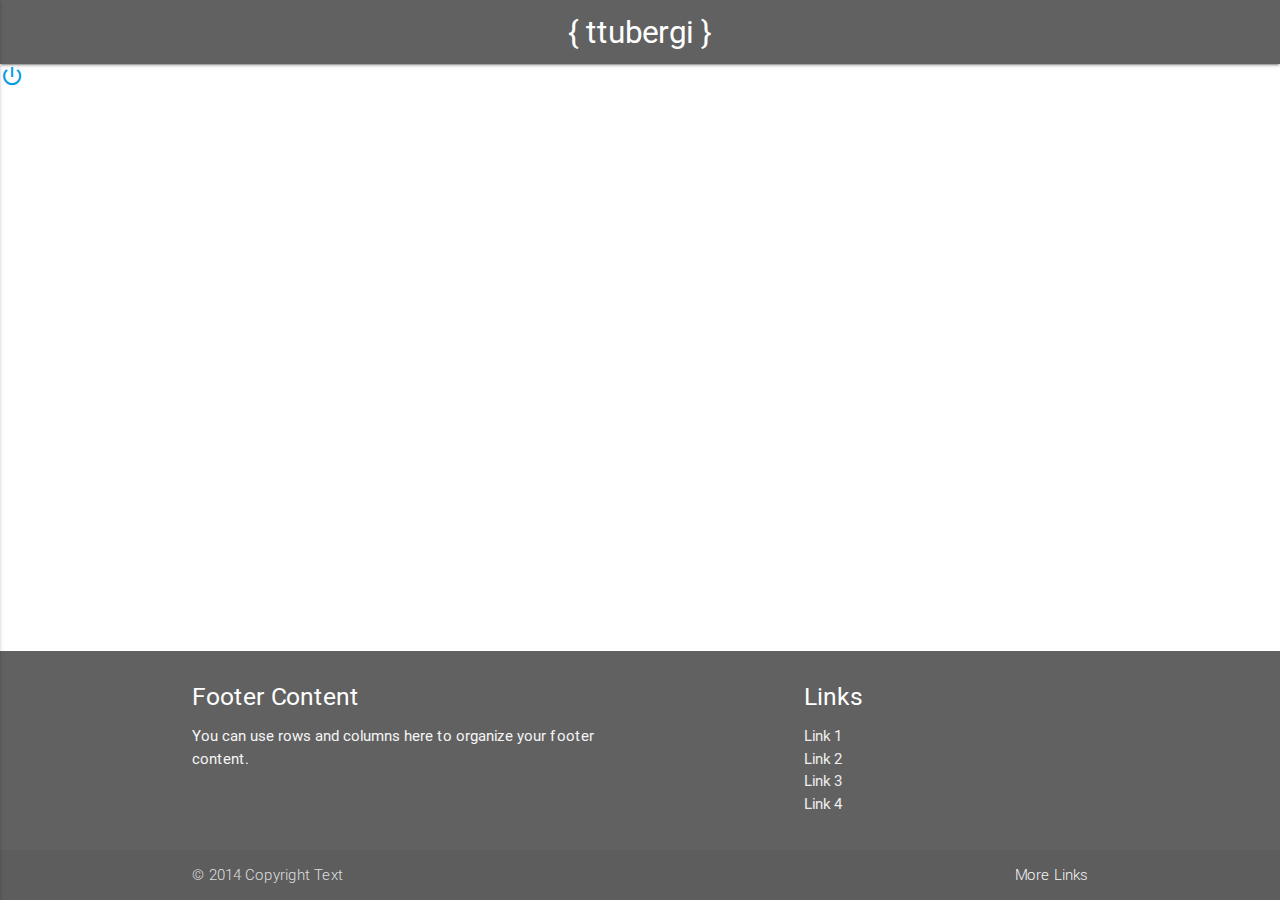
==== public/chart.html @ 9afe58a8 "20170413_index_01" ====
<!DOCTYPE html>
<html>
<head>
    <title>{ ttubergi }</title>
    <!-- update the version number as needed -->
    <script defer src="/__/firebase/3.7.6/firebase-app.js"></script>
    <!-- include only the Firebase features as you need -->
    <script defer src="/__/firebase/3.7.6/firebase-auth.js"></script>
    <script defer src="/__/firebase/3.7.6/firebase-database.js"></script>
    <script defer src="/__/firebase/3.7.6/firebase-messaging.js"></script>
    <script defer src="/__/firebase/3.7.6/firebase-storage.js"></script>
    <!-- initialize the SDK after all desired features are loaded -->
    <script defer src="/__/firebase/init.js"></script>
    <!--Import Google Icon Font-->
    <link href="https://fonts.googleapis.com/icon?family=Material+Icons" rel="stylesheet">
    <!--Import materialize.css-->
    <link type="text/css" rel="stylesheet" href="css/materialize.min.css" media="screen,projection"/>
    <link type="text/css" rel="stylesheet" href="css/style.css" />

    <!--Let browser know website is optimized for mobile-->
    <meta name="viewport" content="width=device-width, initial-scale=1.0"/>
</head>
<body>
<!--Import jQuery before materialize.js-->
<script type="text/javascript" src="https://code.jquery.com/jquery-2.1.1.min.js"></script>
<script type="text/javascript" src="js/materialize.min.js"></script>
<script type="text/javascript" src="js/script.js"></script>
<!-- firebase web API -->
<script src="https://www.gstatic.com/firebasejs/3.7.6/firebase.js"></script>
<script>
    var auth, database, userInfo;
    // Initialize Firebase
    var config = {
        apiKey: "AIzaSyCMYX40SBjENBa01ZYU9DpzY6qqY75Kxog",
        authDomain: "web-demo-30175.firebaseapp.com",
        databaseURL: "https://web-demo-30175.firebaseio.com",
        projectId: "web-demo-30175",
        storageBucket: "web-demo-30175.appspot.com",
        messagingSenderId: "327051105477"
    };
    firebase.initializeApp(config);
    auth = firebase.auth();
    database = firebase.database();


    var authProvider = new firebase.auth.GoogleAuthProvider();

    auth.onAuthStateChanged(function(user) {
        if ( user ) {
            // 인증 성공부
            $('#userName').text(user.displayName);
            $('#userEmail').text(user.email);
            $('#userPhoto').attr('src', user.photoURL);

            userInfo = user;
        } else {
            // 인증 실패부
            auth.signInWithPopup(authProvider);
        }
    });

    function getChart() {

    }

    function getUser() {

    }

    function getStudy() {

    }

    function getFeedback() {

    }

</script>

<header>
    <!-- Navigation Section -->
    <nav>
        <div class="nav-wrapper grey darken-2">
            <a href="/" class="brand-logo center">{ ttubergi }</a>
        </div>
    </nav>
    <ul id="slide-out" class="side-nav grey darken-2">
        <li><div class="userView">
            <div class="background teal">
                <img src="">
            </div>
            <img id="userPhoto" class="circle" src=""></a>
            <span id="userName" class="white-text name"></span></a>
            <span id="userEmail" class="white-text email"></span></a>
        </div>
        </li>
        <li><a href="/chart.html" class="white-text"><i class="material-icons">insert_chart</i>Chart</a></li>
        <li><a href="/user.html" class="white-text"><i class="material-icons">perm_identity</i>User</a></li>
        <li><a href="/study.html" class="white-text"><i class="material-icons">code</i>Study</a></li>
        <li><a href="/feedback.html" class="white-text"><i class="material-icons">email</i>Feedback</a></li>
        <li><a href="/place.html" class="white-text"><i class="material-icons">room</i>Study Place</a></li>
    </ul>
    <a href="#" data-activates="slide-out" class="button-collapse"><i class="material-icons">power_settings_new</i></a>
</header>
<main>


</main>
<footer class="page-footer grey darken-2">
    <div class="container">
        <div class="row">
            <div class="col l6 s12">
                <h5 class="white-text">Footer Content</h5>
                <p class="grey-text text-lighten-4">You can use rows and columns here to organize your footer
                    content.</p>
            </div>
            <div class="col l4 offset-l2 s12">
                <h5 class="white-text">Links</h5>
                <ul>
                    <li><a class="grey-text text-lighten-3" href="#!">Link 1</a></li>
                    <li><a class="grey-text text-lighten-3" href="#!">Link 2</a></li>
                    <li><a class="grey-text text-lighten-3" href="#!">Link 3</a></li>
                    <li><a class="grey-text text-lighten-3" href="#!">Link 4</a></li>
                </ul>
            </div>
        </div>
    </div>
    <div class="footer-copyright">
        <div class="container">
            © 2014 Copyright Text
            <a class="grey-text text-lighten-4 right" href="#!">More Links</a>
        </div>
    </div>
</footer>
</body>

</html>
---- public/css/style.css ----
body {
    display: flex;;
    min-height: 100vh;
    flex-direction: column;
}

main {
    flex: 1 0 auto;
}
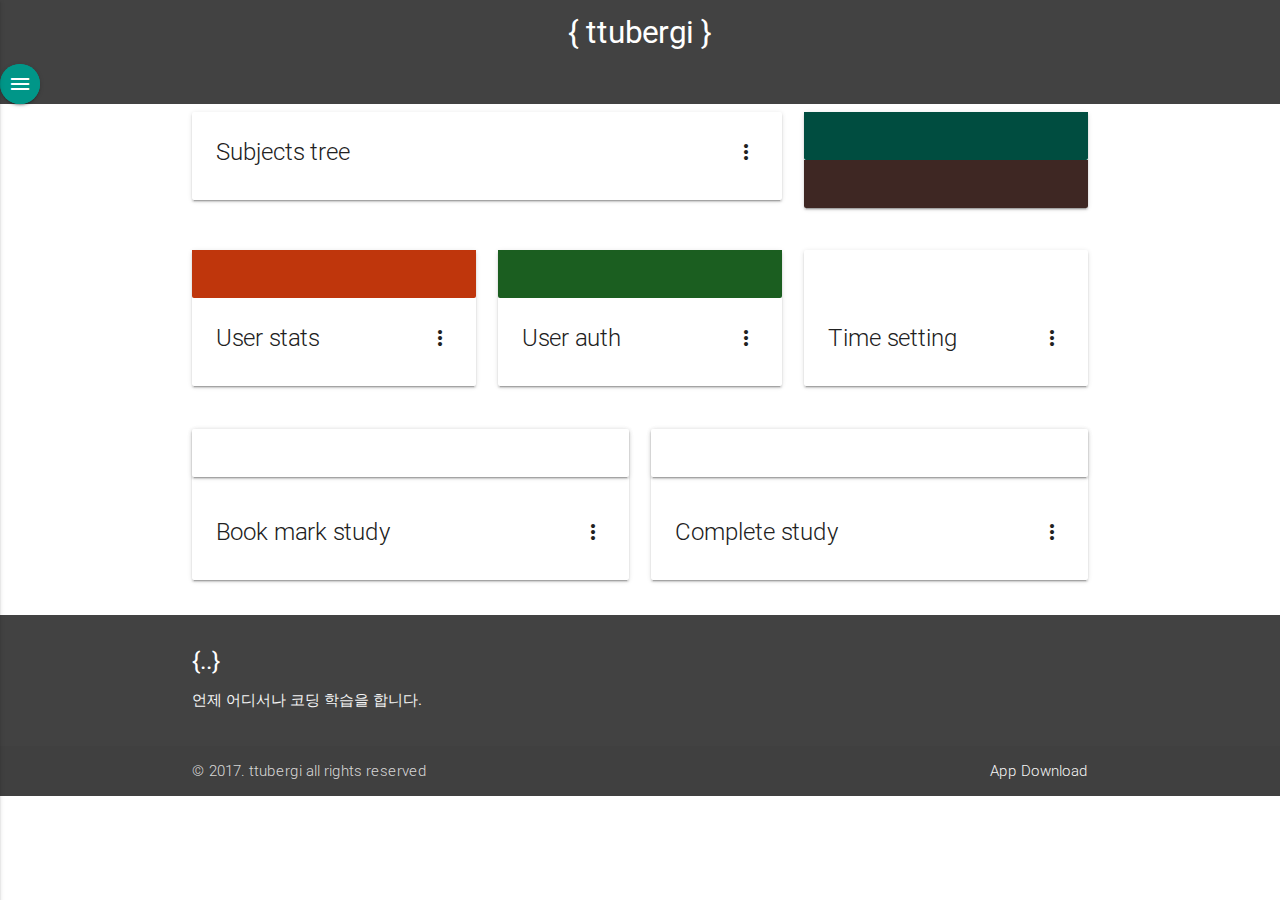
==== commit b7ff22c2: "published complete" ====
--- a/public/chart.html
+++ b/public/chart.html
@@ -14,8 +14,9 @@
     <!--Import Google Icon Font-->
     <link href="https://fonts.googleapis.com/icon?family=Material+Icons" rel="stylesheet">
     <!--Import materialize.css-->
-    <link type="text/css" rel="stylesheet" href="css/materialize.min.css" media="screen,projection"/>
-    <link type="text/css" rel="stylesheet" href="css/style.css" />
+    <link type="text/css" rel="stylesheet" href="./css/materialize.min.css" media="screen,projection"/>
+    <link type="text/css" rel="stylesheet" href="./css/style.css" />
+    <link type="text/css" rel="stylesheet" href="./css/subject.css" />
 
     <!--Let browser know website is optimized for mobile-->
     <meta name="viewport" content="width=device-width, initial-scale=1.0"/>
@@ -23,8 +24,8 @@
 <body>
 <!--Import jQuery before materialize.js-->
 <script type="text/javascript" src="https://code.jquery.com/jquery-2.1.1.min.js"></script>
-<script type="text/javascript" src="js/materialize.min.js"></script>
-<script type="text/javascript" src="js/script.js"></script>
+<script type="text/javascript" src="./js/materialize.min.js"></script>
+<script type="text/javascript" src="./js/script.js"></script>
 <!-- firebase web API -->
 <script src="https://www.gstatic.com/firebasejs/3.7.6/firebase.js"></script>
 <script>
@@ -58,33 +59,16 @@
             auth.signInWithPopup(authProvider);
         }
     });
-
-    function getChart() {
-
-    }
-
-    function getUser() {
-
-    }
-
-    function getStudy() {
-
-    }
-
-    function getFeedback() {
-
-    }
-
 </script>
 
 <header>
     <!-- Navigation Section -->
     <nav>
-        <div class="nav-wrapper grey darken-2">
+        <div class="nav-wrapper grey darken-3">
             <a href="/" class="brand-logo center">{ ttubergi }</a>
         </div>
     </nav>
-    <ul id="slide-out" class="side-nav grey darken-2">
+    <ul id="slide-out" class="side-nav grey darken-3">
         <li><div class="userView">
             <div class="background teal">
                 <img src="">
@@ -95,40 +79,130 @@
         </div>
         </li>
         <li><a href="/chart.html" class="white-text"><i class="material-icons">insert_chart</i>Chart</a></li>
-        <li><a href="/user.html" class="white-text"><i class="material-icons">perm_identity</i>User</a></li>
-        <li><a href="/study.html" class="white-text"><i class="material-icons">code</i>Study</a></li>
         <li><a href="/feedback.html" class="white-text"><i class="material-icons">email</i>Feedback</a></li>
         <li><a href="/place.html" class="white-text"><i class="material-icons">room</i>Study Place</a></li>
     </ul>
-    <a href="#" data-activates="slide-out" class="button-collapse"><i class="material-icons">power_settings_new</i></a>
+    <div class="grey darken-3">
+        <a href="#" data-activates="slide-out" class="btn btn-floating waves-effect waves-light teal button-collapse pulse">
+            <i class="material-icons">menu</i></a>
+    </div>
 </header>
-<main>
-
-
-</main>
-<footer class="page-footer grey darken-2">
+<div>
+    <section>
+        <div class="container">
+            <div id="study-chart">
+                <div class="row">
+                    <div class="col s12 m8 l8">
+                        <div class="card">
+                            <div id="sub-chart" class="card-move-up waves-effect waves-block waves-light " style="overflow: scroll;">
+
+                            </div>
+                            <div class="card-content">
+                                <span class="card-title activator grey-text text-darken-4">Subjects tree<i class="material-icons right">more_vert</i></span>
+                            </div>
+                            <div class="card-reveal">
+                                <span class="card-title grey-text text-darken-4">Card Title<i class="material-icons right">close</i></span>
+                                <p>Here is some more information about this product that is only revealed once clicked on.</p>
+                            </div>
+                        </div>
+                    </div>
+                    <div class="col s12 m8 l4">
+                        <div class="card">
+                            <div class="card-content teal darken-4 white-text">
+
+                            </div>
+                            <div class="card-content brown darken-4 white-text">
+
+                            </div>
+                        </div>
+                    </div>
+                </div>
+            </div>
+            <div id="user-chart">
+                <div class="row">
+                    <div class="col s12 m6 l4">
+                        <div class="card">
+                            <div class="card-content deep-orange darken-4 white-text">
+                            </div>
+                            <div class="card-content">
+                                <span class="card-title activator grey-text text-darken-4">User stats<i class="material-icons right">more_vert</i></span>
+                            </div>
+                            <div class="card-reveal">
+                                <span class="card-title grey-text text-darken-4">Card Title<i class="material-icons right">close</i></span>
+                                <p>Here is some more information about this product that is only revealed once clicked on.</p>
+                            </div>
+                        </div>
+                    </div>
+                    <div class="col s12 m6 l4">
+                        <div class="card">
+                            <div class="card-content green darken-4 white-text">
+                            </div>
+                            <div class="card-content">
+                                <span class="card-title activator grey-text text-darken-4">User auth<i class="material-icons right">more_vert</i></span>
+                            </div>
+                            <div class="card-reveal">
+                                <span class="card-title grey-text text-darken-4">Card Title<i class="material-icons right">close</i></span>
+                                <p>Here is some more information about this product that is only revealed once clicked on.</p>
+                            </div>
+                        </div>
+                    </div>
+                    <div class="col s12 m6 l4">
+                        <div class="card">
+                            <div class="card-content">
+                            </div>
+                            <div class="card-content">
+                                <span class="card-title activator grey-text text-darken-4">Time setting<i class="material-icons right">more_vert</i></span>
+                            </div>
+                            <div class="card-reveal">
+                                <span class="card-title grey-text text-darken-4">Card Title<i class="material-icons right">close</i></span>
+                                <p>Here is some more information about this product that is only revealed once clicked on.</p>
+                            </div>
+                        </div>
+                    </div>
+                </div>
+                <div class="row">
+                    <div class="col s12 m10 l6">
+                        <div class="card">
+                            <div class="card-panel"></div>
+                            <div class="card-content">
+                                <span class="card-title activator grey-text text-darken-4">Book mark study<i class="material-icons right">more_vert</i></span>
+                            </div>
+                            <div class="card-reveal">
+                                <span class="card-title grey-text text-darken-4">Card Title<i class="material-icons right">close</i></span>
+                                <p>Here is some more information about this product that is only revealed once clicked on.</p>
+                            </div>
+                        </div>
+                    </div>
+                    <div class="col s12 m10 l6">
+                        <div class="card">
+                            <div class="card-panel"></div>
+                            <div class="card-content">
+                                <span class="card-title activator grey-text text-darken-4">Complete study<i class="material-icons right">more_vert</i></span>
+                            </div>
+                            <div class="card-reveal">
+                                <span class="card-title grey-text text-darken-4">Card Title<i class="material-icons right">close</i></span>
+                                <p>Here is some more information about this product that is only revealed once clicked on.</p>
+                            </div>
+                        </div>
+                    </div>
+                </div>
+            </div>
+        </div>
+    </section>
+</div>
+<footer class="page-footer grey darken-3">
     <div class="container">
         <div class="row">
             <div class="col l6 s12">
-                <h5 class="white-text">Footer Content</h5>
-                <p class="grey-text text-lighten-4">You can use rows and columns here to organize your footer
-                    content.</p>
-            </div>
-            <div class="col l4 offset-l2 s12">
-                <h5 class="white-text">Links</h5>
-                <ul>
-                    <li><a class="grey-text text-lighten-3" href="#!">Link 1</a></li>
-                    <li><a class="grey-text text-lighten-3" href="#!">Link 2</a></li>
-                    <li><a class="grey-text text-lighten-3" href="#!">Link 3</a></li>
-                    <li><a class="grey-text text-lighten-3" href="#!">Link 4</a></li>
-                </ul>
+                <h5 class="white-text">{..}</h5>
+                <p class="grey-text text-lighten-4">언제 어디서나 코딩 학습을 합니다.</p>
             </div>
         </div>
     </div>
     <div class="footer-copyright">
         <div class="container">
-            © 2014 Copyright Text
-            <a class="grey-text text-lighten-4 right" href="#!">More Links</a>
+            © 2017. ttubergi all rights reserved
+            <a class="grey-text text-lighten-4 right" href="#!">App Download</a>
         </div>
     </div>
 </footer>
--- a/public/css/style.css
+++ b/public/css/style.css
@@ -6,4 +6,9 @@
 
 main {
     flex: 1 0 auto;
-}+}
+
+#map {
+    width: 100%;
+    height: 500px;
+}
